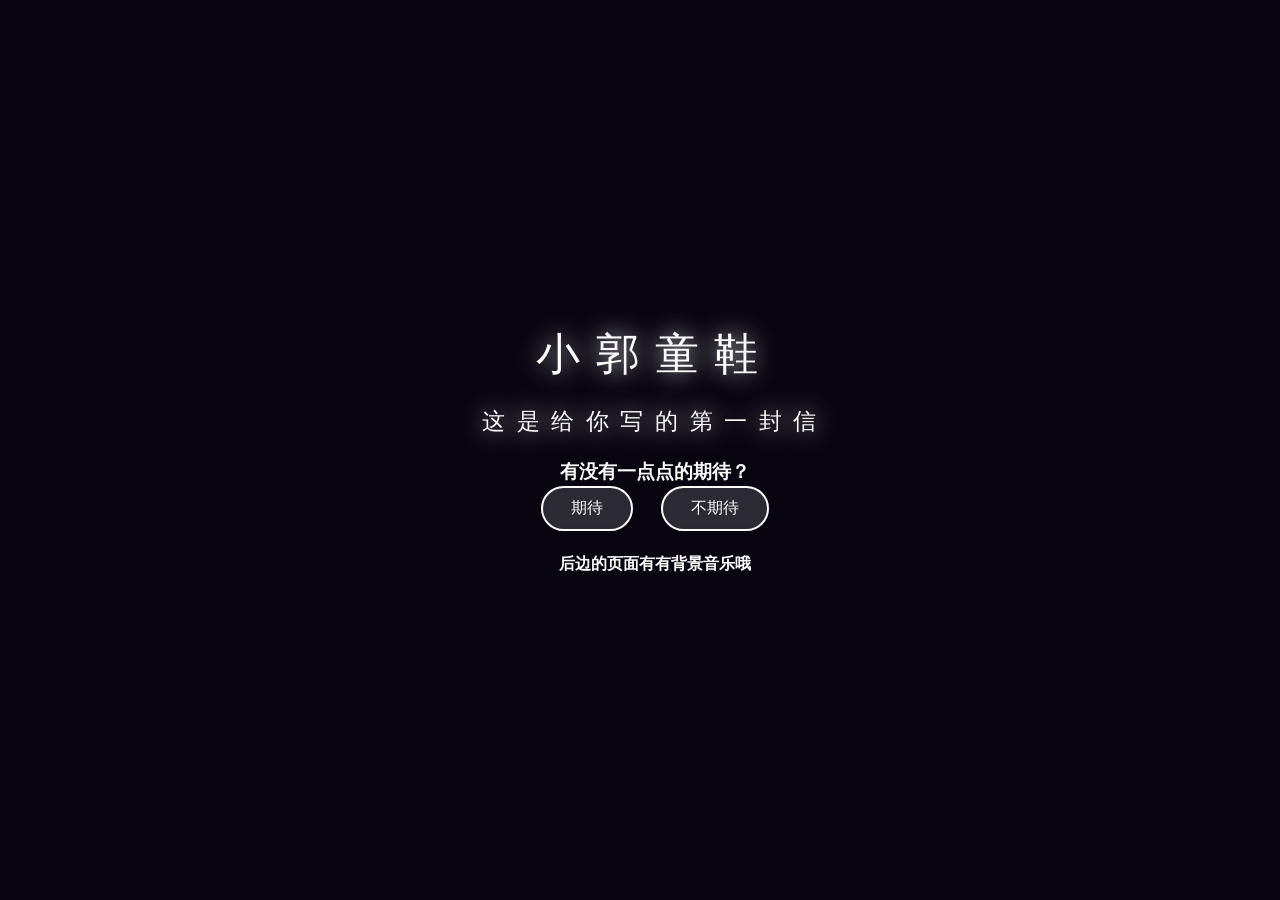
==== index.html @ 612d6d46 "init" ====
<html>

<head>
    <meta charset="utf-8">
    <title>小郭童鞋</title>
    <meta name="language" content="zh-CN">
    <meta name="title" content="小郭童鞋">
    <link rel="icon" type="image/x-icon" href="https://cdn.jsdelivr.net/gh/sun0225SUN/photos/img/20210715233345.png">
    <link href="css/hovertreewelcome.css" type="text/css" rel="stylesheet">
</head>

<body>
    <div id="hovertreecontainer">

        <div>
            <h1 id="h1">小郭童鞋</h1>
            <br>
            <h2 id="h2">这是给你写的第一封信</h2>
            <br>
            <h3 id="h3">有没有一点点的期待？</h3>
            <!-- 按钮区域 -->
            <div id="btn-group" style="position:relative; z-index:100; pointer-events:auto;">
                <button onclick="handleExpect(true)" style="
                    margin: 0 12px;
                    padding: 10px 28px;
                    font-size: 1rem;
                    border: 2px solid #fff;
                    background: rgba(255,255,255,0.15);
                    color: #fff;
                    border-radius: 24px;
                    cursor: pointer;
                    backdrop-filter: blur(4px);
                    transition: background 0.3s;
                    pointer-events: auto;
                " onmouseover="this.style.background='rgba(255,255,255,0.35)'"
                        onmouseout="this.style.background='rgba(255,255,255,0.15)'">期待</button>
                <button onclick="handleExpect(false)" style="
                    margin: 0 12px;
                    padding: 10px 28px;
                    font-size: 1rem;
                    border: 2px solid #fff;
                    background: rgba(255,255,255,0.15);
                    color: #fff;
                    border-radius: 24px;
                    cursor: pointer;
                    backdrop-filter: blur(4px);
                    transition: background 0.3s;
                    pointer-events: auto;
                " onmouseover="this.style.background='rgba(255,255,255,0.35)'"
                        onmouseout="this.style.background='rgba(255,255,255,0.15)'">不期待</button>
            </div>
            <!-- 响应文本，初始隐藏 -->
            <h3 id="response-text" style="display:none; position:relative; z-index:100;"></h3>
            <br>
            <h4 id="h4">后边的页面有有背景音乐哦</h4>
            <p>&nbsp;</p>
            <p>&nbsp;</p>
            <p>&nbsp;</p>
            <p>&nbsp;</p>
            <p>&nbsp;</p>
            <p>&nbsp;</p>
        </div>

    </div>

    <canvas id="canvas" style="pointer-events:none;"></canvas>
    <audio autoplay="autoplay">
        <source src="index_1.html" type="audio/mpeg">
        您的浏览器不支持播放音乐。请用支持html5的浏览器打开,例如chrome或火狐或者新版IE等。

    </audio>
    <script type="text/javascript" src="js/hovertreewelcome.js">
    </script>
    <script type="text/javascript">

        ; (function (window) {

            var ctx,
                hue,
                logo,
                form,
                buffer,
                target = {},
                tendrils = [],
                settings = {};

            settings.debug = true;
            settings.friction = 0.5;
            settings.trails = 20;
            settings.size = 50;
            settings.dampening = 0.25;
            settings.tension = 0.98;

            Math.TWO_PI = Math.PI * 2;

            // ========================================================================================
            // Oscillator 何问起
            // ----------------------------------------------------------------------------------------

            function Oscillator(options) {
                this.init(options || {});
            }

            Oscillator.prototype = (function () {

                var value = 0;

                return {

                    init: function (options) {
                        this.phase = options.phase || 0;
                        this.offset = options.offset || 0;
                        this.frequency = options.frequency || 0.001;
                        this.amplitude = options.amplitude || 1;
                    },

                    update: function () {
                        this.phase += this.frequency;
                        value = this.offset + Math.sin(this.phase) * this.amplitude;
                        return value;
                    },

                    value: function () {
                        return value;
                    }
                };

            })();

            // ========================================================================================
            // Tendril hovertree.com
            // ----------------------------------------------------------------------------------------

            function Tendril(options) {
                this.init(options || {});
            }

            Tendril.prototype = (function () {

                function Node() {
                    this.x = 0;
                    this.y = 0;
                    this.vy = 0;
                    this.vx = 0;
                }

                return {

                    init: function (options) {

                        this.spring = options.spring + (Math.random() * 0.1) - 0.05;
                        this.friction = settings.friction + (Math.random() * 0.01) - 0.005;
                        this.nodes = [];

                        for (var i = 0, node; i < settings.size; i++) {

                            node = new Node();
                            node.x = target.x;
                            node.y = target.y;

                            this.nodes.push(node);
                        }
                    },

                    update: function () {

                        var spring = this.spring,
                            node = this.nodes[0];

                        node.vx += (target.x - node.x) * spring;
                        node.vy += (target.y - node.y) * spring;

                        for (var prev, i = 0, n = this.nodes.length; i < n; i++) {

                            node = this.nodes[i];

                            if (i > 0) {

                                prev = this.nodes[i - 1];

                                node.vx += (prev.x - node.x) * spring;
                                node.vy += (prev.y - node.y) * spring;
                                node.vx += prev.vx * settings.dampening;
                                node.vy += prev.vy * settings.dampening;
                            }

                            node.vx *= this.friction;
                            node.vy *= this.friction;
                            node.x += node.vx;
                            node.y += node.vy;

                            spring *= settings.tension;
                        }
                    },

                    draw: function () {

                        var x = this.nodes[0].x,
                            y = this.nodes[0].y,
                            a, b;

                        ctx.beginPath();
                        ctx.moveTo(x, y);

                        for (var i = 1, n = this.nodes.length - 2; i < n; i++) {

                            a = this.nodes[i];
                            b = this.nodes[i + 1];
                            x = (a.x + b.x) * 0.5;
                            y = (a.y + b.y) * 0.5;

                            ctx.quadraticCurveTo(a.x, a.y, x, y);
                        }

                        a = this.nodes[i];
                        b = this.nodes[i + 1];

                        ctx.quadraticCurveTo(a.x, a.y, b.x, b.y);
                        ctx.stroke();
                        ctx.closePath();
                    }
                };

            })();

            // ----------------------------------------------------------------------------------------

            function init(event) {

                document.removeEventListener('mousemove', init);
                document.removeEventListener('touchstart', init);

                document.addEventListener('mousemove', mousemove);
                document.addEventListener('touchmove', mousemove);
                document.addEventListener('touchstart', touchstart);

                mousemove(event);
                reset();
                loop();
            }

            function reset() {

                tendrils = [];

                for (var i = 0; i < settings.trails; i++) {

                    tendrils.push(new Tendril({
                        spring: 0.45 + 0.025 * (i / settings.trails)
                    }));
                }
            }

            function loop() {

                if (!ctx.running) return;

                ctx.globalCompositeOperation = 'source-over';
                ctx.fillStyle = 'rgba(8,5,16,0.4)';
                ctx.fillRect(0, 0, ctx.canvas.width, ctx.canvas.height);
                ctx.globalCompositeOperation = 'lighter';
                ctx.strokeStyle = 'hsla(' + Math.round(hue.update()) + ',90%,50%,0.25)';
                ctx.lineWidth = 1;

                if (ctx.frame % 60 == 0) {
                    console.log(hue.update(), Math.round(hue.update()), hue.phase, hue.offset, hue.frequency, hue.amplitude);
                }

                for (var i = 0, tendril; i < settings.trails; i++) {
                    tendril = tendrils[i];
                    tendril.update();
                    tendril.draw();
                }

                ctx.frame++;
                ctx.stats.update();
                requestAnimFrame(loop);
            }

            function resize() {
                ctx.canvas.width = window.innerWidth;
                ctx.canvas.height = window.innerHeight;
            }

            function start() {
                if (!ctx.running) {
                    ctx.running = true;
                    loop();
                }
            }

            function stop() {
                ctx.running = false;
            }

            function mousemove(event) {
                if (event.touches) {
                    target.x = event.touches[0].pageX;
                    target.y = event.touches[0].pageY;
                } else {
                    target.x = event.clientX
                    target.y = event.clientY;
                }
                event.preventDefault();
            }

            function touchstart(event) {
                if (event.touches.length == 1) {
                    target.x = event.touches[0].pageX;
                    target.y = event.touches[0].pageY;
                }
            }

            function keyup(event) {

                switch (event.keyCode) {
                    case 32:
                        save();
                        break;
                    default:
                    // console.log(event.keyCode); hovertree.com
                }
            }

            function letters(id) {

                var el = document.getElementById(id),
                    letters = el.innerHTML.replace('&amp;', '&').split(''),
                    heading = '';

                for (var i = 0, n = letters.length, letter; i < n; i++) {
                    letter = letters[i].replace('&', '&amp');
                    heading += letter.trim() ? '<span class="letter-' + i + '">' + letter + '</span>' : '&nbsp;';
                }

                el.innerHTML = heading;
                setTimeout(function () {
                    el.className = 'transition-in';
                }, (Math.random() * 500) + 500);
            }

            function save() {

                if (!buffer) {

                    buffer = document.createElement('canvas');
                    buffer.width = screen.availWidth;
                    buffer.height = screen.availHeight;
                    buffer.ctx = buffer.getContext('2d');

                    form = document.createElement('form');
                    form.method = 'post';
                    form.input = document.createElement('input');
                    form.input.type = 'hidden';
                    form.input.name = 'data';
                    form.appendChild(form.input);

                    document.body.appendChild(form);
                }

                buffer.ctx.fillStyle = 'rgba(8,5,16)';
                buffer.ctx.fillRect(0, 0, buffer.width, buffer.height);

                buffer.ctx.drawImage(canvas,
                    Math.round(buffer.width / 2 - canvas.width / 2),
                    Math.round(buffer.height / 2 - canvas.height / 2)
                );

                buffer.ctx.drawImage(logo,
                    Math.round(buffer.width / 2 - logo.width / 4),
                    Math.round(buffer.height / 2 - logo.height / 4),
                    logo.width / 2,
                    logo.height / 2
                );

                window.open(buffer.toDataURL(), 'wallpaper', 'top=0,left=0,width=' + buffer.width + ',height=' + buffer.height);

                // form.input.value = buffer.toDataURL().substr(22);
                // form.submit(); hovertree.com
            }

            window.requestAnimFrame = (function () {
                return window.requestAnimationFrame || window.webkitRequestAnimationFrame || window.mozRequestAnimationFrame || function (fn) { window.setTimeout(fn, 1000 / 60) };
            })();

            window.onload = function () {

                ctx = document.getElementById('canvas').getContext('2d');
                ctx.stats = new Stats();
                ctx.running = true;
                ctx.frame = 1;

                logo = new Image();
                logo.src = 'ht' + 'tp://ho' + 'vertree.c' + 'om/themes/hvtimages/hvtlogo.p' + 'ng';

                hue = new Oscillator({
                    phase: Math.random() * Math.TWO_PI,
                    amplitude: 85,
                    frequency: 0.0015,
                    offset: 285
                });

                letters('h1');
                letters('h2');
                letters('h3');

                document.addEventListener('mousemove', init);
                document.addEventListener('touchstart', init);
                document.body.addEventListener('orientationchange', resize);
                window.addEventListener('resize', resize);
                window.addEventListener('keyup', keyup);
                window.addEventListener('focus', start);
                window.addEventListener('blur', stop);

                // 添加全局点击事件监听器，点击页面任意位置跳转到page2/index2.html
                // document.addEventListener('click', function(event) {
                //     window.location.href = 'page2/index2.html';
                // });

                resize();

                if (window.DEBUG) {

                    var gui = new dat.GUI();

                    // gui.add(settings, 'debug');
                    settings.gui.add(settings, 'trails', 1, 30).onChange(reset);
                    settings.gui.add(settings, 'size', 25, 75).onFinishChange(reset);
                    settings.gui.add(settings, 'friction', 0.45, 0.55).onFinishChange(reset);
                    settings.gui.add(settings, 'dampening', 0.01, 0.4).onFinishChange(reset);
                    settings.gui.add(settings, 'tension', 0.95, 0.999).onFinishChange(reset);

                    document.body.appendChild(ctx.stats.domElement);
                }
            };

        })(window);

    </script>
    <script>
        function handleExpect(isExpect) {
            var btnGroup = document.getElementById('btn-group');
            var responseText = document.getElementById('response-text');

            responseText.style.display = 'block';

            if (isExpect) {
                btnGroup.style.display = 'none';
                responseText.textContent = '接下来请欣赏小王童鞋制作的童话故事~';
                document.addEventListener('click', function () {
                    window.location.href = 'page2/index2.html';
                });
            } else {
                responseText.textContent = '小王的期望值可是很高呢，就满足他一下呗~';
            }
        }
    </script>
    <div style="display:none">
        <script>
            var _hmt = _hmt || [];
            (function () {
                var hm = document.createElement("script");
                hm.src = "https://hm.baidu.com/hm.js?3568997ab3a480640571c3fd2c7a949b";
                var s = document.getElementsByTagName("script")[0];
                s.parentNode.insertBefore(hm, s);
            })();
        </script>
    </div>
</body>

</html>
---- css/hovertreewelcome.css ----
﻿* {
    margin: 0;
    padding: 0;
    -webkit-box-sizing: border-box;
    -moz-box-sizing: border-box;
    -ms-box-sizing: border-box;
    -o-box-sizing: border-box;
    box-sizing: border-box;
}

html, body {
    margin: 0;
    padding: 0;
    font: 16px/1.4 'Lato', sans-serif;
    color: #fefeff;
    -webkit-font-smoothing: antialiased;
    font-smoothing: antialiased;
}

body {
    background: rgb(8,5,16);
    overflow: hidden;
    -webkit-touch-callout: none;
    -webkit-user-select: none;
    -khtml-user-select: none;
    -moz-user-select: none;
    -ms-user-select: none;
    user-select: none;
}

h1 {
    font: 2.75em 'Cinzel', serif;
    font-weight: 400;
    letter-spacing: 0.35em;
    text-shadow: 0 0 25px rgba(254,254,255,0.85);
}

h2 {
    font: 1.45em 'Cinzel', serif;
    font-weight: 400;
    letter-spacing: 0.5em;
    text-shadow: 0 0 25px rgba(254,254,255,0.85);
    text-transform: lowercase;
}

[class^="letter"] {
    -webkit-transition: opacity 3s ease;
    -moz-transition: opacity 3s ease;
    transition: opacity 3s ease;
}

.letter-0 {
    transition-delay: 0.2s;
}

.letter-1 {
    transition-delay: 0.4s;
}

.letter-2 {
    transition-delay: 0.6s;
}

.letter-3 {
    transition-delay: 0.8s;
}

.letter-4 {
    transition-delay: 1.0s;
}

.letter-5 {
    transition-delay: 1.2s;
}

.letter-6 {
    transition-delay: 1.4s;
}

.letter-7 {
    transition-delay: 1.6s;
}

.letter-8 {
    transition-delay: 1.8s;
}

.letter-9 {
    transition-delay: 2.0s;
}

.letter-10 {
    transition-delay: 2.2s;
}

.letter-11 {
    transition-delay: 2.4s;
}

.letter-12 {
    transition-delay: 2.6s;
}

.letter-13 {
    transition-delay: 2.8s;
}

.letter-14 {
    transition-delay: 3.0s;
}

h1, h2 {
    visibility: hidden;
    -webkit-transform: translate3d(0, 0, 0);
    -moz-transform: translate3d(0, 0, 0);
    transform: translate3d(0, 0, 0);
}

    h1.transition-in,
    h2.transition-in {
        visibility: visible;
    }

    h1 [class^="letter"],
    h2 [class^="letter"] {
        opacity: 0;
    }

    h1.transition-in [class^="letter"],
    h2.transition-in [class^="letter"] {
        opacity: 1;
    }

#hovertreecontainer {
    display: table;
    position: absolute;
    z-index: 20;
    width: 100%;
    height: 100%;
    text-align: center;
    cursor: none;
    left: 15px;
}

    #hovertreecontainer > div {
        display: table-cell;
        vertical-align: middle;
    }

    #hovertreecontainer p {
        position: absolute;
        width: 100%;
        left: 0;
        bottom: 25px;
        font-size: 0.8em;
        letter-spacing: 0.1em;
        font-weight: 300;
        color: #76747a;
        -webkit-font-smoothing: subpixel-antialiased;
        font-smoothing: subpixel-antialiased;
    }

        #hovertreecontainer p strong {
            color: #b3abc5;
            font-size: 5em;
        }

        #hovertreecontainer p span {
            font-size: 0.75em;
            padding: 0 2px;
        }

#canvas {
    position: absolute;
    z-index: 10;
    top: 0;
    left: 0;
    width: 100%;
    height: 100%;
    cursor: none;
}

#stats {
    position: absolute;
    z-index: 10;
    left: 10px;
    top: 10px;
}

.dg.ac {
    z-index: 100 !important;
}

#hovertreecontainer div p strong a {
    color: #999;
    font-size: 0.5em;
}

body, td, th {
    font-family: Lato, sans-serif;
}

a:link {
    text-decoration: none;
}

a:visited {
    text-decoration: none;
}

a:hover {
    text-decoration: none;
}

a:active {
    text-decoration: none;
}
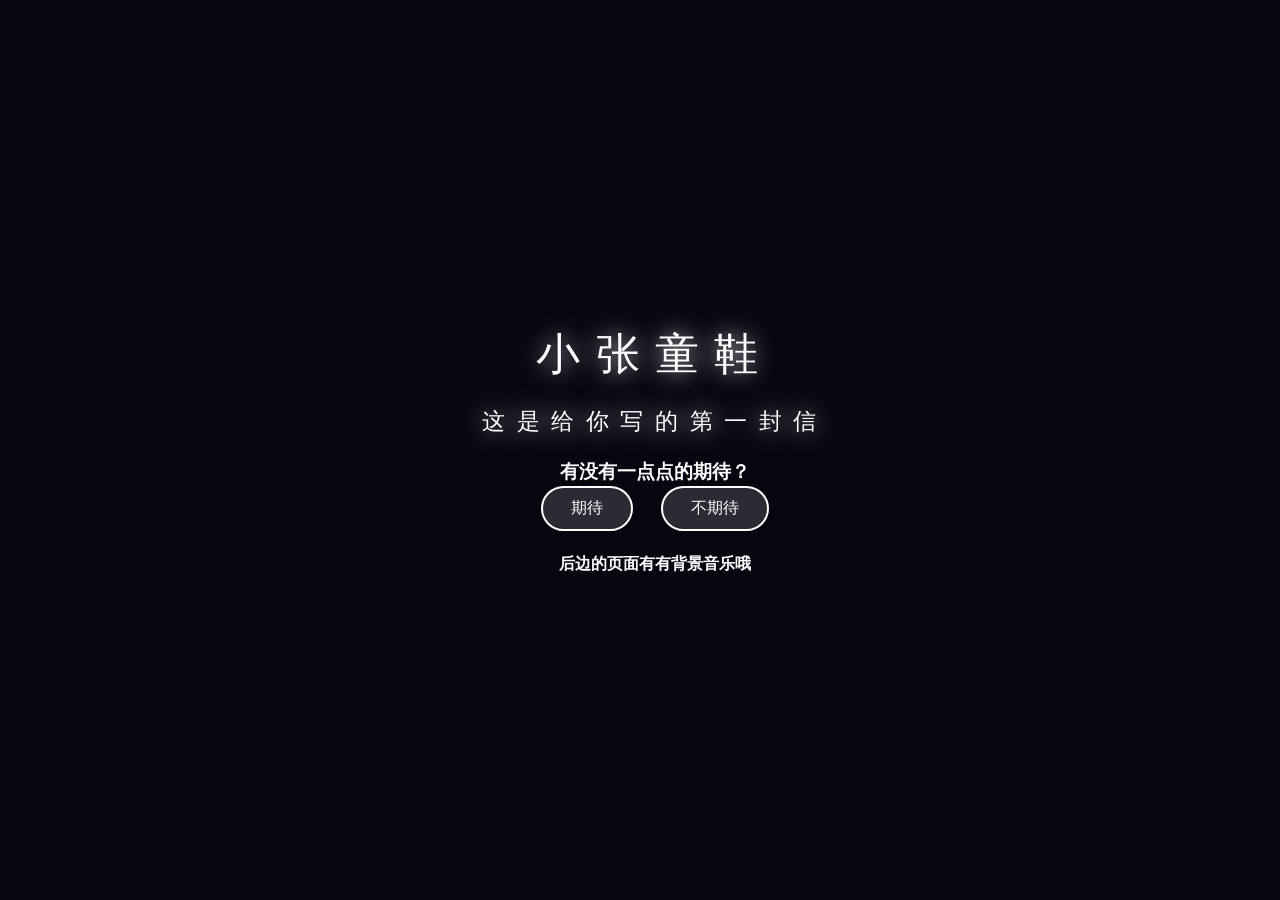
==== commit 72a3886c: "Update references from "小郭童鞋" to "小张童鞋" across multiple pages" ====
--- a/index.html
+++ b/index.html
@@ -2,9 +2,9 @@
 
 <head>
     <meta charset="utf-8">
-    <title>小郭童鞋</title>
+    <title>小张童鞋</title>
     <meta name="language" content="zh-CN">
-    <meta name="title" content="小郭童鞋">
+    <meta name="title" content="小张童鞋">
     <link rel="icon" type="image/x-icon" href="https://cdn.jsdelivr.net/gh/sun0225SUN/photos/img/20210715233345.png">
     <link href="css/hovertreewelcome.css" type="text/css" rel="stylesheet">
 </head>
@@ -13,7 +13,7 @@
     <div id="hovertreecontainer">
 
         <div>
-            <h1 id="h1">小郭童鞋</h1>
+            <h1 id="h1">小张童鞋</h1>
             <br>
             <h2 id="h2">这是给你写的第一封信</h2>
             <br>
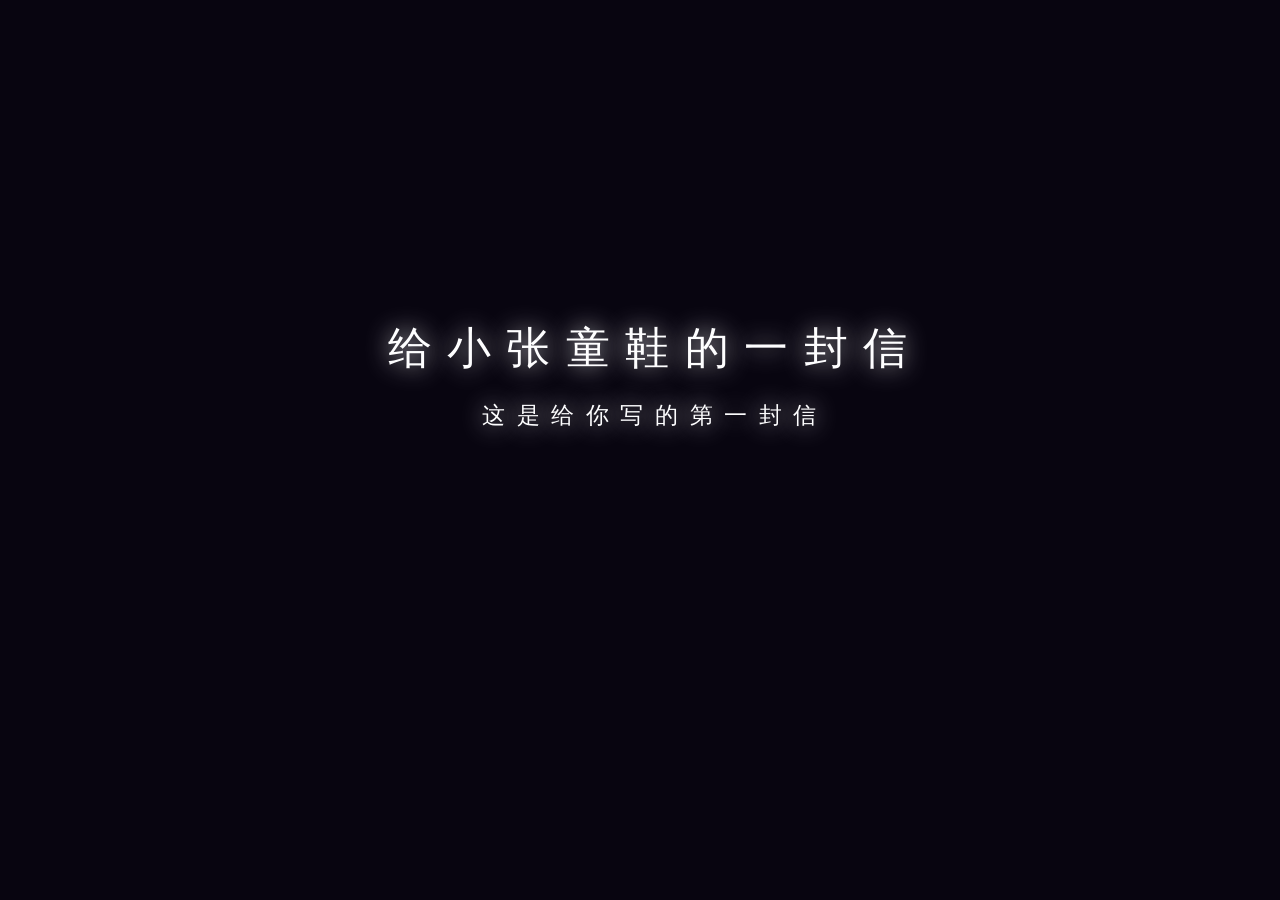
==== commit 7b2897f6: "Update content for consistency and add background music persistence logic" ====
--- a/index.html
+++ b/index.html
@@ -2,57 +2,160 @@
 
 <head>
     <meta charset="utf-8">
-    <title>小张童鞋</title>
+    <title>给小张童鞋的一封信</title>
     <meta name="language" content="zh-CN">
     <meta name="title" content="小张童鞋">
     <link rel="icon" type="image/x-icon" href="https://cdn.jsdelivr.net/gh/sun0225SUN/photos/img/20210715233345.png">
     <link href="css/hovertreewelcome.css" type="text/css" rel="stylesheet">
+    <style>
+        #mood-section {
+            opacity: 0;
+            pointer-events: none;
+            transition: opacity 0.9s ease;
+        }
+        #mood-section.is-visible {
+            opacity: 1;
+            pointer-events: auto;
+        }
+        #h3 {
+            visibility: hidden;
+        }
+        #h3.transition-in {
+            visibility: visible;
+        }
+        #h3 [class^="letter-"] {
+            opacity: 0;
+        }
+        #h3.transition-in [class^="letter-"] {
+            opacity: 1;
+        }
+
+        /* ── Fancy buttons ── */
+        .fancy-btn {
+            margin: 0 14px;
+            padding: 13px 34px;
+            font-size: 1.05rem;
+            font-weight: bold;
+            letter-spacing: 1px;
+            border: none;
+            border-radius: 50px;
+            cursor: pointer;
+        }
+        #btn-expect {
+            background: linear-gradient(135deg, #f9a8d4 0%, #f472b6 40%, #c084fc 100%);
+            color: #fff;
+            box-shadow: 0 4px 18px rgba(244,114,182,0.55), 0 0 24px rgba(192,132,252,0.35);
+            animation: pulse-expect 2.2s ease-in-out infinite;
+            transform-origin: center;
+            transition: box-shadow 0.3s ease, filter 0.3s ease,
+                        transform 0.4s cubic-bezier(0.34,1.56,0.64,1);
+        }
+        #btn-expect:hover {
+            filter: brightness(1.15);
+            box-shadow: 0 6px 28px rgba(244,114,182,0.75), 0 0 36px rgba(192,132,252,0.55);
+        }
+        @keyframes pulse-expect {
+            0%,100% { box-shadow: 0 4px 18px rgba(244,114,182,0.55), 0 0 24px rgba(192,132,252,0.35); }
+            50%      { box-shadow: 0 4px 32px rgba(244,114,182,0.85), 0 0 48px rgba(192,132,252,0.65); }
+        }
+        #btn-run {
+            background: linear-gradient(135deg, #67e8f9 0%, #38bdf8 50%, #818cf8 100%);
+            color: #fff;
+            box-shadow: 0 4px 18px rgba(56,189,248,0.5), 0 0 20px rgba(129,140,248,0.35);
+            transition: box-shadow 0.3s ease, filter 0.3s ease;
+        }
+        #btn-run:hover {
+            filter: brightness(1.15);
+            box-shadow: 0 6px 28px rgba(56,189,248,0.75), 0 0 32px rgba(129,140,248,0.55);
+        }
+
+        /* ── Arrows (positioned by JS, shaft + head design) ── */
+        .arrow-pos {
+            position: absolute;
+            opacity: 0;
+            pointer-events: none;
+            transition: opacity 0.5s ease;
+        }
+        .arrow-pos.visible { opacity: 1; }
+        .arrow-h {
+            display: inline-flex;
+            align-items: center;
+            color: #f9a8d4;
+            filter: drop-shadow(0 0 10px rgba(244,114,182,0.95));
+        }
+        .arrow-v {
+            display: inline-flex;
+            flex-direction: column;
+            align-items: center;
+            color: #f9a8d4;
+            filter: drop-shadow(0 0 10px rgba(244,114,182,0.95));
+        }
+        .shaft-h { width: 45px; height: 3px; background: currentColor; border-radius: 2px; }
+        .shaft-v { width: 3px; height: 45px; background: currentColor; border-radius: 2px; }
+        .arrow-head { font-size: 1.3rem; line-height: 1; }
+        .arr-br { animation: arr-bounce-r 0.7s ease-in-out infinite alternate; }
+        .arr-bl { animation: arr-bounce-l 0.7s ease-in-out infinite alternate; }
+        .arr-bd { animation: arr-bounce-d 0.7s ease-in-out infinite alternate; }
+        .arr-bu { animation: arr-bounce-u 0.7s ease-in-out infinite alternate; }
+        @keyframes arr-bounce-r { from{transform:translateX(0)}  to{transform:translateX(9px)}  }
+        @keyframes arr-bounce-l { from{transform:translateX(0)}  to{transform:translateX(-9px)} }
+        @keyframes arr-bounce-d { from{transform:translateY(0)}  to{transform:translateY(9px)}  }
+        @keyframes arr-bounce-u { from{transform:translateY(0)}  to{transform:translateY(-9px)} }
+
+        /* ── Run messages: normal flow, stacks below btn-group, above scaled button ── */
+        #run-messages {
+            position: relative;
+            z-index: 1000;
+            margin-top: 28px;
+            display: flex;
+            flex-direction: column;
+            align-items: center;
+            gap: 14px;
+            pointer-events: none;
+        }
+        .run-msg {
+            color: #fff;
+            font-size: 1.15rem;
+            font-weight: bold;
+            text-shadow: 0 0 16px rgba(244,114,182,1), 0 2px 6px rgba(0,0,0,0.5);
+            animation: fadeInUp 0.5s ease;
+            margin: 0;
+            white-space: nowrap;
+            background: rgba(244,114,182,0.18);
+            padding: 5px 20px;
+            border-radius: 20px;
+            border: 1px solid rgba(244,114,182,0.45);
+        }
+        @keyframes fadeInUp {
+            from { opacity: 0; transform: translateY(10px); }
+            to   { opacity: 1; transform: translateY(0);    }
+        }
+    </style>
 </head>
 
 <body>
     <div id="hovertreecontainer">
 
         <div>
-            <h1 id="h1">小张童鞋</h1>
+            <h1 id="h1">给小张童鞋的一封信</h1>
             <br>
             <h2 id="h2">这是给你写的第一封信</h2>
             <br>
-            <h3 id="h3">有没有一点点的期待？</h3>
+            <div id="mood-section">
+            <h3 id="h3">看到这个标题的你是什么心情呀？</h3>
             <!-- 按钮区域 -->
-            <div id="btn-group" style="position:relative; z-index:100; pointer-events:auto;">
-                <button onclick="handleExpect(true)" style="
-                    margin: 0 12px;
-                    padding: 10px 28px;
-                    font-size: 1rem;
-                    border: 2px solid #fff;
-                    background: rgba(255,255,255,0.15);
-                    color: #fff;
-                    border-radius: 24px;
-                    cursor: pointer;
-                    backdrop-filter: blur(4px);
-                    transition: background 0.3s;
-                    pointer-events: auto;
-                " onmouseover="this.style.background='rgba(255,255,255,0.35)'"
-                        onmouseout="this.style.background='rgba(255,255,255,0.15)'">期待</button>
-                <button onclick="handleExpect(false)" style="
-                    margin: 0 12px;
-                    padding: 10px 28px;
-                    font-size: 1rem;
-                    border: 2px solid #fff;
-                    background: rgba(255,255,255,0.15);
-                    color: #fff;
-                    border-radius: 24px;
-                    cursor: pointer;
-                    backdrop-filter: blur(4px);
-                    transition: background 0.3s;
-                    pointer-events: auto;
-                " onmouseover="this.style.background='rgba(255,255,255,0.35)'"
-                        onmouseout="this.style.background='rgba(255,255,255,0.15)'">不期待</button>
+            <div id="btn-group" style="position:relative; z-index:100; pointer-events:auto; display:flex; align-items:center; justify-content:center; padding:12px 20px; overflow:visible;">
+                <div class="arrow-pos" id="arrow-left"><span class="arrow-h arr-br"><span class="shaft-h"></span><span class="arrow-head">▶</span></span></div>
+                <div class="arrow-pos" id="arrow-right"><span class="arrow-h arr-bl"><span class="arrow-head">◀</span><span class="shaft-h"></span></span></div>
+                <div class="arrow-pos" id="arrow-top"><span class="arrow-v arr-bd"><span class="shaft-v"></span><span class="arrow-head">▼</span></span></div>
+                <div class="arrow-pos" id="arrow-bot"><span class="arrow-v arr-bu"><span class="arrow-head">▲</span><span class="shaft-v"></span></span></div>
+                <button id="btn-expect" onclick="handleExpect(true)" class="fancy-btn">一整个期待住了～</button>
+                <button id="btn-run" onclick="handleExpect(false)" class="fancy-btn">我可以跑呀～</button>
+            </div>
+            <div id="run-messages"></div>
             </div>
             <!-- 响应文本，初始隐藏 -->
             <h3 id="response-text" style="display:none; position:relative; z-index:100;"></h3>
-            <br>
-            <h4 id="h4">后边的页面有有背景音乐哦</h4>
             <p>&nbsp;</p>
             <p>&nbsp;</p>
             <p>&nbsp;</p>
@@ -64,11 +167,10 @@
     </div>
 
     <canvas id="canvas" style="pointer-events:none;"></canvas>
-    <audio autoplay="autoplay">
-        <source src="index_1.html" type="audio/mpeg">
+    <audio id="bgmMusic" src="bgm.mp3" loop preload="auto" type="audio/mpeg" autoplay>
         您的浏览器不支持播放音乐。请用支持html5的浏览器打开,例如chrome或火狐或者新版IE等。
-
     </audio>
+    <script type="text/javascript" src="js/bgm-persist.js"></script>
     <script type="text/javascript" src="js/hovertreewelcome.js">
     </script>
     <script type="text/javascript">
@@ -322,7 +424,10 @@
                 }
             }
 
-            function letters(id) {
+            function letters(id, onLineComplete, transitionInDelay) {
+                var delay = (typeof transitionInDelay === 'number')
+                    ? transitionInDelay
+                    : (Math.random() * 500) + 500;
 
                 var el = document.getElementById(id),
                     letters = el.innerHTML.replace('&amp;', '&').split(''),
@@ -334,9 +439,28 @@
                 }
 
                 el.innerHTML = heading;
-                setTimeout(function () {
+                function applyTransitionIn() {
                     el.className = 'transition-in';
-                }, (Math.random() * 500) + 500);
+                    if (onLineComplete) {
+                        var spans = el.querySelectorAll('[class^="letter-"]');
+                        if (!spans.length) {
+                            onLineComplete();
+                            return;
+                        }
+                        var last = spans[spans.length - 1];
+                        function onLastLetterTransitionEnd(ev) {
+                            if (ev.propertyName !== 'opacity') return;
+                            last.removeEventListener('transitionend', onLastLetterTransitionEnd);
+                            onLineComplete();
+                        }
+                        last.addEventListener('transitionend', onLastLetterTransitionEnd);
+                    }
+                }
+                if (delay === 0) {
+                    applyTransitionIn();
+                } else {
+                    setTimeout(applyTransitionIn, delay);
+                }
             }
 
             function save() {
@@ -400,9 +524,19 @@
                     offset: 285
                 });
 
-                letters('h1');
-                letters('h2');
-                letters('h3');
+                var firstLinesLeft = 2;
+                function onFirstTwoLinesComplete() {
+                    firstLinesLeft--;
+                    if (firstLinesLeft > 0) return;
+                    letters('h3', null, 0);
+                    requestAnimationFrame(function () {
+                        requestAnimationFrame(function () {
+                            document.getElementById('mood-section').classList.add('is-visible');
+                        });
+                    });
+                }
+                letters('h1', onFirstTwoLinesComplete);
+                letters('h2', onFirstTwoLinesComplete);
 
                 document.addEventListener('mousemove', init);
                 document.addEventListener('touchstart', init);
@@ -438,20 +572,76 @@
 
     </script>
     <script>
+        var runClickCount = 0;
+        var expectScale   = 1;
+        var runMsgTexts   = [
+            '还想跑？不可能给你这个机会！！！',
+            '这么绝情的嘛～我好伤心啊～～～～',
+            '别跑啦，再跑要追不上啦'
+        ];
+
+        function updateArrows() {
+            var btn   = document.getElementById('btn-expect');
+            var group = document.getElementById('btn-group');
+            var br = btn.getBoundingClientRect();
+            var gr = group.getBoundingClientRect();
+            var bL = br.left   - gr.left,  bR = br.right  - gr.left;
+            var bT = br.top    - gr.top,   bB = br.bottom - gr.top;
+            var cX = bL + br.width / 2,    cY = bT + br.height / 2;
+            var GAP = 10, SHAFT = 45, HEAD = 21, LEN = SHAFT + HEAD;
+
+            var aL = document.getElementById('arrow-left');
+            var aR = document.getElementById('arrow-right');
+            var aT = document.getElementById('arrow-top');
+            var aB = document.getElementById('arrow-bot');
+
+            aL.style.left = (bL - GAP - LEN) + 'px';  aL.style.top = (cY - HEAD/2) + 'px';
+            aR.style.left = (bR + GAP)        + 'px';  aR.style.top = (cY - HEAD/2) + 'px';
+            aT.style.left = (cX - HEAD/2)     + 'px';  aT.style.top = (bT - GAP - LEN) + 'px';
+            aB.style.left = (cX - HEAD/2)     + 'px';  aB.style.top = (bB + GAP)        + 'px';
+        }
+
+        function trackArrows(duration) {
+            var end = Date.now() + duration;
+            (function frame() {
+                updateArrows();
+                if (Date.now() < end) requestAnimationFrame(frame);
+            })();
+        }
+
         function handleExpect(isExpect) {
-            var btnGroup = document.getElementById('btn-group');
+            var btnGroup     = document.getElementById('btn-group');
             var responseText = document.getElementById('response-text');
-
-            responseText.style.display = 'block';
 
             if (isExpect) {
                 btnGroup.style.display = 'none';
-                responseText.textContent = '接下来请欣赏小王童鞋制作的童话故事~';
+                document.getElementById('run-messages').style.display = 'none';
+                responseText.style.display  = 'block';
+                responseText.textContent    = '那么接下来请欣赏小王童鞋精心制作的童话故事~';
                 document.addEventListener('click', function () {
                     window.location.href = 'page2/index2.html';
                 });
             } else {
-                responseText.textContent = '小王的期望值可是很高呢，就满足他一下呗~';
+                runClickCount++;
+
+                if (runClickCount <= runMsgTexts.length) {
+                    var p = document.createElement('div');
+                    p.className   = 'run-msg';
+                    p.textContent = runMsgTexts[runClickCount - 1];
+                    document.getElementById('run-messages').appendChild(p);
+                }
+
+                expectScale += 0.28;
+                document.getElementById('btn-expect').style.transform = 'scale(' + expectScale + ')';
+
+                if (runClickCount === 1) {
+                    updateArrows();
+                    document.querySelectorAll('.arrow-pos').forEach(function(a) {
+                        a.classList.add('visible');
+                    });
+                }
+
+                trackArrows(500);
             }
         }
     </script>
